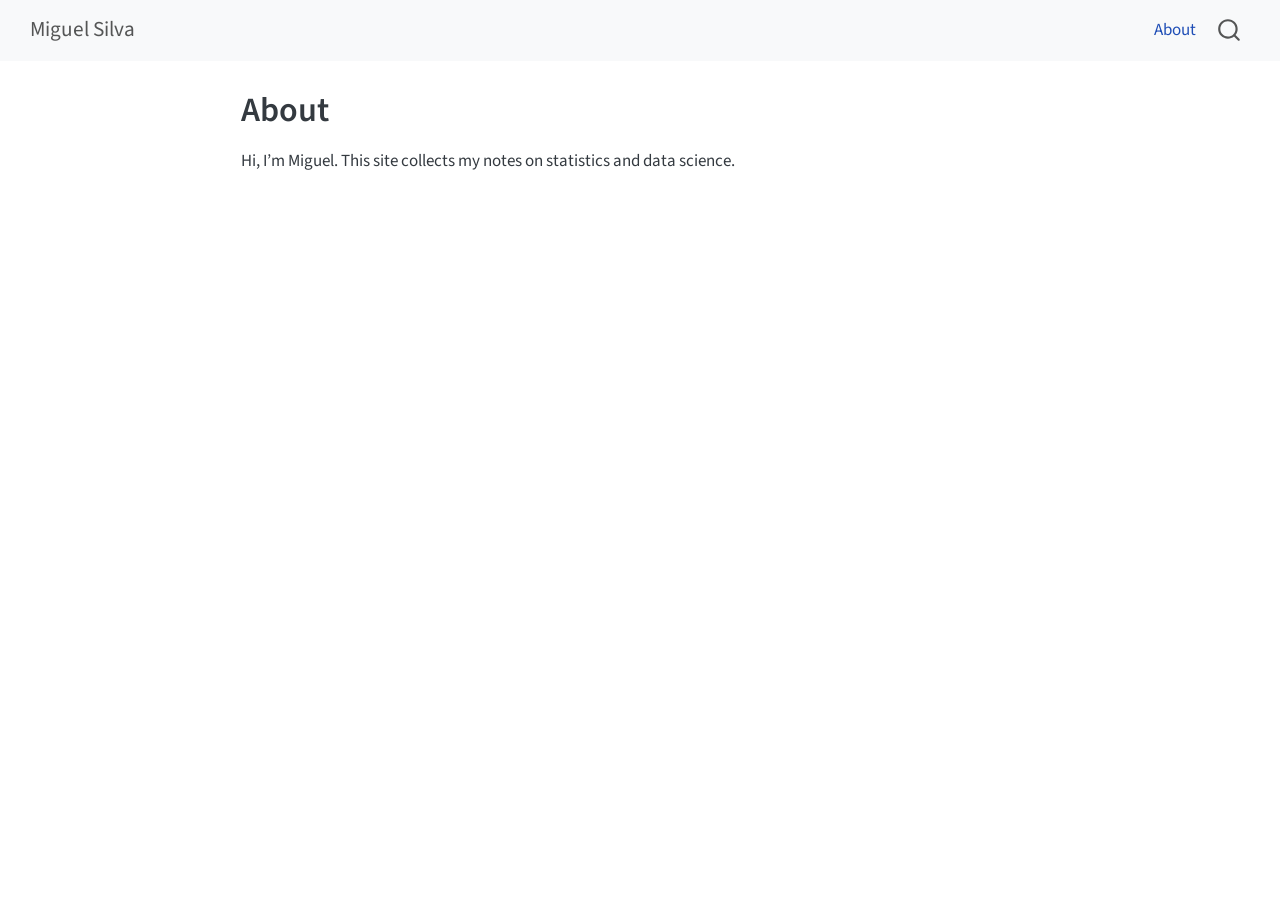
==== about.html @ 390999b8 "Built site for gh-pages" ====
<!DOCTYPE html>
<html xmlns="http://www.w3.org/1999/xhtml" lang="en" xml:lang="en"><head>

<meta charset="utf-8">
<meta name="generator" content="quarto-1.10.19">

<meta name="viewport" content="width=device-width, initial-scale=1.0, user-scalable=yes">


<title>About – Miguel Silva</title>
<style>
/* Default styles provided by pandoc.
** See https://pandoc.org/MANUAL.html#variables-for-html for config info.
*/
span.smallcaps{font-variant: small-caps;}
div.columns{display: flex; gap: 1.5em;}
div.column{flex: auto;}
@media screen {
div.columns{gap: min(4vw, 1.5em);}
div.column{overflow-x: auto;}
}
div.hanging-indent{margin-left: 1.5em; text-indent: -1.5em;}
ul.task-list{list-style: none;}
ul.task-list li input[type="checkbox"] {
  width: 0.8em;
  margin: 0 0.8em 0.2em -1em; /* quarto-specific, see https://github.com/quarto-dev/quarto-cli/issues/4556 */ 
  vertical-align: middle;
}
</style>


<script src="site_libs/quarto-nav/quarto-nav.js"></script>
<script src="site_libs/quarto-nav/headroom.min.js"></script>
<script src="site_libs/clipboard/clipboard.min.js"></script>
<script src="site_libs/quarto-search/autocomplete.umd.js"></script>
<script src="site_libs/quarto-search/fuse.min.js"></script>
<script src="site_libs/quarto-search/quarto-search.js"></script>
<meta name="quarto:offset" content="./">
<script src="site_libs/quarto-html/quarto.js" type="module"></script>
<script src="site_libs/quarto-html/tabsets/tabsets.js" type="module"></script>
<script src="site_libs/quarto-html/popper.min.js"></script>
<script src="site_libs/quarto-html/tippy.umd.min.js"></script>
<script src="site_libs/quarto-html/anchor.min.js"></script>
<link href="site_libs/quarto-html/tippy.css" rel="stylesheet">
<link href="site_libs/quarto-html/quarto-syntax-highlighting-bf27225e3a48a9273f3daa8f8e829971.css" rel="stylesheet" id="quarto-text-highlighting-styles">
<script src="site_libs/bootstrap/bootstrap.min.js"></script>
<link href="site_libs/bootstrap/bootstrap-icons.css" rel="stylesheet">
<link href="site_libs/bootstrap/bootstrap-a7bc568cba9930a6028977f08d6ce5d1.min.css" rel="stylesheet" append-hash="true" id="quarto-bootstrap" data-mode="light">
<script id="quarto-search-options" type="application/json">{
  "location": "navbar",
  "copy-button": false,
  "collapse-after": 3,
  "panel-placement": "end",
  "type": "overlay",
  "limit": 50,
  "keyboard-shortcut": [
    "f",
    "/",
    "s"
  ],
  "show-item-context": false,
  "language": {
    "search-no-results-text": "No results",
    "search-matching-documents-text": "matching documents",
    "search-copy-link-title": "Copy link to search",
    "search-hide-matches-text": "Hide additional matches",
    "search-more-match-text": "more match in this document",
    "search-more-matches-text": "more matches in this document",
    "search-clear-button-title": "Clear",
    "search-text-placeholder": "",
    "search-detached-cancel-button-title": "Cancel",
    "search-submit-button-title": "Submit",
    "search-label": "Search"
  }
}</script>


<link rel="stylesheet" href="styles.css">
</head>

<body class="nav-fixed fullcontent quarto-light">

<div id="quarto-search-results"></div>
  <header id="quarto-header" class="headroom fixed-top">
    <nav class="navbar navbar-expand-lg " data-bs-theme="dark">
      <div class="navbar-container container-fluid">
      <div class="navbar-brand-container mx-auto">
    <a class="navbar-brand" href="./index.html">
    <span class="navbar-title">Miguel Silva</span>
    </a>
  </div>
            <div id="quarto-search" class="" title="Search"></div>
          <button class="navbar-toggler" type="button" data-bs-toggle="collapse" data-bs-target="#navbarCollapse" aria-controls="navbarCollapse" role="menu" aria-expanded="false" aria-label="Toggle navigation" onclick="if (window.quartoToggleHeadroom) { window.quartoToggleHeadroom(); }">
  <span class="navbar-toggler-icon"></span>
</button>
          <div class="collapse navbar-collapse" id="navbarCollapse">
            <ul class="navbar-nav navbar-nav-scroll ms-auto">
  <li class="nav-item">
    <a class="nav-link active" href="./about.html" aria-current="page"> 
<span class="menu-text">About</span></a>
  </li>  
</ul>
          </div> <!-- /navcollapse -->
            <div class="quarto-navbar-tools">
</div>
      </div> <!-- /container-fluid -->
    </nav>
</header>
<!-- content -->
<div id="quarto-content" class="quarto-container page-columns page-rows-contents page-layout-article page-navbar">
<!-- sidebar -->
<!-- margin-sidebar -->
    
<!-- main -->
<main class="content" id="quarto-document-content">

<header id="title-block-header" class="quarto-title-block default">
<div class="quarto-title">
<h1 class="title">About</h1>
</div>



<div class="quarto-title-meta">

    
  
    
  </div>
  


</header>


<p>Hi, I’m Miguel. This site collects my notes on statistics and data science.</p>



</main> <!-- /main -->
<script id="quarto-html-after-body" type="application/javascript">
  window.document.addEventListener("DOMContentLoaded", function (event) {
    const icon = "";
    const anchorJS = new window.AnchorJS();
    anchorJS.options = {
      placement: 'right',
      icon: icon
    };
    anchorJS.add('.anchored');
    const isCodeAnnotation = (el) => {
      for (const clz of el.classList) {
        if (clz.startsWith('code-annotation-')) {                     
          return true;
        }
      }
      return false;
    }
    const onCopySuccess = function(e) {
      // button target
      const button = e.trigger;
      // don't keep focus
      button.blur();
      // flash "checked"
      button.classList.add('code-copy-button-checked');
      var currentTitle = button.getAttribute("title");
      button.setAttribute("title", "Copied!");
      let tooltip;
      if (window.bootstrap) {
        button.setAttribute("data-bs-toggle", "tooltip");
        button.setAttribute("data-bs-placement", "left");
        button.setAttribute("data-bs-title", "Copied!");
        tooltip = new bootstrap.Tooltip(button, 
          { trigger: "manual", 
            customClass: "code-copy-button-tooltip",
            offset: [0, -8]});
        tooltip.show();    
      }
      setTimeout(function() {
        if (tooltip) {
          tooltip.hide();
          button.removeAttribute("data-bs-title");
          button.removeAttribute("data-bs-toggle");
          button.removeAttribute("data-bs-placement");
        }
        button.setAttribute("title", currentTitle);
        button.classList.remove('code-copy-button-checked');
      }, 1000);
      // clear code selection
      e.clearSelection();
    }
    const getTextToCopy = function(trigger) {
      const outerScaffold = trigger.parentElement.cloneNode(true);
      const codeEl = outerScaffold.querySelector('code');
      for (const childEl of codeEl.children) {
        if (isCodeAnnotation(childEl)) {
          childEl.remove();
        }
      }
      return codeEl.innerText;
    }
    const clipboard = new window.ClipboardJS('.code-copy-button:not([data-in-quarto-modal])', {
      text: getTextToCopy
    });
    clipboard.on('success', onCopySuccess);
    if (window.document.getElementById('quarto-embedded-source-code-modal')) {
      const clipboardModal = new window.ClipboardJS('.code-copy-button[data-in-quarto-modal]', {
        text: getTextToCopy,
        container: window.document.getElementById('quarto-embedded-source-code-modal')
      });
      clipboardModal.on('success', onCopySuccess);
    }
      var localhostRegex = new RegExp(/^(?:http|https):\/\/localhost\:?[0-9]*\//);
      var mailtoRegex = new RegExp(/^mailto:/);
        var filterRegex = new RegExp("https:\/\/migsilva\.com");
      var isInternal = (href) => {
          return filterRegex.test(href) || localhostRegex.test(href) || mailtoRegex.test(href);
      }
      // Inspect non-navigation links and adorn them if external
     var links = window.document.querySelectorAll('a[href]:not(.nav-link):not(.navbar-brand):not(.toc-action):not(.sidebar-link):not(.sidebar-item-toggle):not(.pagination-link):not(.no-external):not([aria-hidden]):not(.dropdown-item):not(.quarto-navigation-tool):not(.about-link)');
      for (var i=0; i<links.length; i++) {
        const link = links[i];
        if (!isInternal(link.href)) {
          // undo the damage that might have been done by quarto-nav.js in the case of
          // links that we want to consider external
          if (link.dataset.originalHref !== undefined) {
            link.href = link.dataset.originalHref;
          }
        }
      }
    function tippyHover(el, contentFn, onTriggerFn, onUntriggerFn) {
      const config = {
        allowHTML: true,
        maxWidth: 500,
        delay: 100,
        arrow: false,
        appendTo: function(el) {
            return el.parentElement;
        },
        interactive: true,
        interactiveBorder: 10,
        theme: 'quarto',
        placement: 'bottom-start',
      };
      if (contentFn) {
        config.content = contentFn;
      }
      if (onTriggerFn) {
        config.onTrigger = onTriggerFn;
      }
      if (onUntriggerFn) {
        config.onUntrigger = onUntriggerFn;
      }
      window.tippy(el, config); 
    }
    const noterefs = window.document.querySelectorAll('a[role="doc-noteref"]');
    for (var i=0; i<noterefs.length; i++) {
      const ref = noterefs[i];
      tippyHover(ref, function() {
        // use id or data attribute instead here
        let href = ref.getAttribute('data-footnote-href') || ref.getAttribute('href');
        try { href = new URL(href).hash; } catch {}
        const id = href.replace(/^#\/?/, "");
        const note = window.document.getElementById(id);
        if (note) {
          return note.innerHTML;
        } else {
          return "";
        }
      });
    }
    const xrefs = window.document.querySelectorAll('a.quarto-xref');
    const processXRef = (id, note) => {
      // Strip column container classes
      const stripColumnClz = (el) => {
        el.classList.remove("page-full", "page-columns");
        if (el.children) {
          for (const child of el.children) {
            stripColumnClz(child);
          }
        }
      }
      stripColumnClz(note)
      if (id === null || id.startsWith('sec-')) {
        // Special case sections, only their first couple elements
        const container = document.createElement("div");
        if (note.children && note.children.length > 2) {
          container.appendChild(note.children[0].cloneNode(true));
          for (let i = 1; i < note.children.length; i++) {
            const child = note.children[i];
            if (child.tagName === "P" && child.innerText === "") {
              continue;
            } else {
              container.appendChild(child.cloneNode(true));
              break;
            }
          }
          if (window.Quarto?.typesetMath) {
            window.Quarto.typesetMath(container);
          }
          return container.innerHTML
        } else {
          if (window.Quarto?.typesetMath) {
            window.Quarto.typesetMath(note);
          }
          return note.innerHTML;
        }
      } else {
        // Remove any anchor links if they are present
        const anchorLink = note.querySelector('a.anchorjs-link');
        if (anchorLink) {
          anchorLink.remove();
        }
        if (window.Quarto?.typesetMath) {
          window.Quarto.typesetMath(note);
        }
        if (note.classList.contains("callout")) {
          return note.outerHTML;
        } else {
          return note.innerHTML;
        }
      }
    }
    for (var i=0; i<xrefs.length; i++) {
      const xref = xrefs[i];
      tippyHover(xref, undefined, function(instance) {
        instance.disable();
        let url = xref.getAttribute('href');
        let hash = undefined; 
        if (url.startsWith('#')) {
          hash = url;
        } else {
          try { hash = new URL(url).hash; } catch {}
        }
        if (hash) {
          const id = hash.replace(/^#\/?/, "");
          const note = window.document.getElementById(id);
          if (note !== null) {
            try {
              const html = processXRef(id, note.cloneNode(true));
              instance.setContent(html);
            } finally {
              instance.enable();
              instance.show();
            }
          } else {
            // See if we can fetch this
            fetch(url.split('#')[0])
            .then(res => res.text())
            .then(html => {
              const parser = new DOMParser();
              const htmlDoc = parser.parseFromString(html, "text/html");
              const note = htmlDoc.getElementById(id);
              if (note !== null) {
                const html = processXRef(id, note);
                instance.setContent(html);
              } 
            }).finally(() => {
              instance.enable();
              instance.show();
            });
          }
        } else {
          // See if we can fetch a full url (with no hash to target)
          // This is a special case and we should probably do some content thinning / targeting
          fetch(url)
          .then(res => res.text())
          .then(html => {
            const parser = new DOMParser();
            const htmlDoc = parser.parseFromString(html, "text/html");
            const note = htmlDoc.querySelector('main.content');
            if (note !== null) {
              // This should only happen for chapter cross references
              // (since there is no id in the URL)
              // remove the first header
              if (note.children.length > 0 && note.children[0].tagName === "HEADER") {
                note.children[0].remove();
              }
              const html = processXRef(null, note);
              instance.setContent(html);
            } 
          }).finally(() => {
            instance.enable();
            instance.show();
          });
        }
      }, function(instance) {
      });
    }
        let selectedAnnoteEl;
        const selectorForAnnotation = ( cell, annotation) => {
          let cellAttr = 'data-code-cell="' + cell + '"';
          let lineAttr = 'data-code-annotation="' +  annotation + '"';
          const selector = 'span[' + cellAttr + '][' + lineAttr + ']';
          return selector;
        }
        const selectCodeLines = (annoteEl) => {
          const doc = window.document;
          const targetCell = annoteEl.getAttribute("data-target-cell");
          const targetAnnotation = annoteEl.getAttribute("data-target-annotation");
          const annoteSpan = window.document.querySelector(selectorForAnnotation(targetCell, targetAnnotation));
          const lines = annoteSpan.getAttribute("data-code-lines").split(",");
          const lineIds = lines.map((line) => {
            return targetCell + "-" + line;
          })
          let top = null;
          let height = null;
          let parent = null;
          if (lineIds.length > 0) {
              //compute the position of the single el (top and bottom and make a div)
              const el = window.document.getElementById(lineIds[0]);
              top = el.offsetTop;
              height = el.offsetHeight;
              parent = el.parentElement.parentElement;
            if (lineIds.length > 1) {
              const lastEl = window.document.getElementById(lineIds[lineIds.length - 1]);
              const bottom = lastEl.offsetTop + lastEl.offsetHeight;
              height = bottom - top;
            }
            if (top !== null && height !== null && parent !== null) {
              // cook up a div (if necessary) and position it 
              let div = window.document.getElementById("code-annotation-line-highlight");
              if (div === null) {
                div = window.document.createElement("div");
                div.setAttribute("id", "code-annotation-line-highlight");
                div.style.position = 'absolute';
                parent.appendChild(div);
              }
              div.style.top = top - 2 + "px";
              div.style.height = height + 4 + "px";
              div.style.left = 0;
              let gutterDiv = window.document.getElementById("code-annotation-line-highlight-gutter");
              if (gutterDiv === null) {
                gutterDiv = window.document.createElement("div");
                gutterDiv.setAttribute("id", "code-annotation-line-highlight-gutter");
                gutterDiv.style.position = 'absolute';
                const codeCell = window.document.getElementById(targetCell);
                const gutter = codeCell.querySelector('.code-annotation-gutter');
                gutter.appendChild(gutterDiv);
              }
              gutterDiv.style.top = top - 2 + "px";
              gutterDiv.style.height = height + 4 + "px";
            }
            selectedAnnoteEl = annoteEl;
          }
        };
        const unselectCodeLines = () => {
          const elementsIds = ["code-annotation-line-highlight", "code-annotation-line-highlight-gutter"];
          elementsIds.forEach((elId) => {
            const div = window.document.getElementById(elId);
            if (div) {
              div.remove();
            }
          });
          selectedAnnoteEl = undefined;
        };
          // Handle positioning of the toggle
      window.addEventListener(
        "resize",
        throttle(() => {
          elRect = undefined;
          if (selectedAnnoteEl) {
            selectCodeLines(selectedAnnoteEl);
          }
        }, 10)
      );
      function throttle(fn, ms) {
      let throttle = false;
      let timer;
        return (...args) => {
          if(!throttle) { // first call gets through
              fn.apply(this, args);
              throttle = true;
          } else { // all the others get throttled
              if(timer) clearTimeout(timer); // cancel #2
              timer = setTimeout(() => {
                fn.apply(this, args);
                timer = throttle = false;
              }, ms);
          }
        };
      }
        // Attach click handler to the DT
        const annoteDls = window.document.querySelectorAll('dt[data-target-cell]');
        for (const annoteDlNode of annoteDls) {
          annoteDlNode.addEventListener('click', (event) => {
            const clickedEl = event.target;
            if (clickedEl !== selectedAnnoteEl) {
              unselectCodeLines();
              const activeEl = window.document.querySelector('dt[data-target-cell].code-annotation-active');
              if (activeEl) {
                activeEl.classList.remove('code-annotation-active');
              }
              selectCodeLines(clickedEl);
              clickedEl.classList.add('code-annotation-active');
            } else {
              // Unselect the line
              unselectCodeLines();
              clickedEl.classList.remove('code-annotation-active');
            }
          });
        }
    const findCites = (el) => {
      const parentEl = el.parentElement;
      if (parentEl) {
        const cites = parentEl.dataset.cites;
        if (cites) {
          return {
            el,
            cites: cites.split(' ')
          };
        } else {
          return findCites(el.parentElement)
        }
      } else {
        return undefined;
      }
    };
    var bibliorefs = window.document.querySelectorAll('a[role="doc-biblioref"]');
    for (var i=0; i<bibliorefs.length; i++) {
      const ref = bibliorefs[i];
      const citeInfo = findCites(ref);
      if (citeInfo) {
        tippyHover(citeInfo.el, function() {
          var popup = window.document.createElement('div');
          citeInfo.cites.forEach(function(cite) {
            var citeDiv = window.document.createElement('div');
            citeDiv.classList.add('hanging-indent');
            citeDiv.classList.add('csl-entry');
            var biblioDiv = window.document.getElementById('ref-' + cite);
            if (biblioDiv) {
              citeDiv.innerHTML = biblioDiv.innerHTML;
            }
            popup.appendChild(citeDiv);
          });
          return popup.innerHTML;
        });
      }
    }
  });
  </script>
</div> <!-- /content -->




</body></html>
---- site_libs/quarto-html/tippy.css ----
.tippy-box[data-animation=fade][data-state=hidden]{opacity:0}[data-tippy-root]{max-width:calc(100vw - 10px)}.tippy-box{position:relative;background-color:#333;color:#fff;border-radius:4px;font-size:14px;line-height:1.4;white-space:normal;outline:0;transition-property:transform,visibility,opacity}.tippy-box[data-placement^=top]>.tippy-arrow{bottom:0}.tippy-box[data-placement^=top]>.tippy-arrow:before{bottom:-7px;left:0;border-width:8px 8px 0;border-top-color:initial;transform-origin:center top}.tippy-box[data-placement^=bottom]>.tippy-arrow{top:0}.tippy-box[data-placement^=bottom]>.tippy-arrow:before{top:-7px;left:0;border-width:0 8px 8px;border-bottom-color:initial;transform-origin:center bottom}.tippy-box[data-placement^=left]>.tippy-arrow{right:0}.tippy-box[data-placement^=left]>.tippy-arrow:before{border-width:8px 0 8px 8px;border-left-color:initial;right:-7px;transform-origin:center left}.tippy-box[data-placement^=right]>.tippy-arrow{left:0}.tippy-box[data-placement^=right]>.tippy-arrow:before{left:-7px;border-width:8px 8px 8px 0;border-right-color:initial;transform-origin:center right}.tippy-box[data-inertia][data-state=visible]{transition-timing-function:cubic-bezier(.54,1.5,.38,1.11)}.tippy-arrow{width:16px;height:16px;color:#333}.tippy-arrow:before{content:"";position:absolute;border-color:transparent;border-style:solid}.tippy-content{position:relative;padding:5px 9px;z-index:1}
---- site_libs/quarto-html/quarto-syntax-highlighting-bf27225e3a48a9273f3daa8f8e829971.css ----
/* quarto syntax highlight colors */
:root {
  --quarto-hl-ot-color: #003B4F;
  --quarto-hl-at-color: #657422;
  --quarto-hl-ss-color: #20794D;
  --quarto-hl-an-color: #5E5E5E;
  --quarto-hl-fu-color: #4758AB;
  --quarto-hl-st-color: #20794D;
  --quarto-hl-cf-color: #003B4F;
  --quarto-hl-op-color: #5E5E5E;
  --quarto-hl-er-color: #AD0000;
  --quarto-hl-bn-color: #AD0000;
  --quarto-hl-al-color: #AD0000;
  --quarto-hl-va-color: #111111;
  --quarto-hl-bu-color: inherit;
  --quarto-hl-ex-color: inherit;
  --quarto-hl-pp-color: #AD0000;
  --quarto-hl-in-color: #5E5E5E;
  --quarto-hl-vs-color: #20794D;
  --quarto-hl-wa-color: #5E5E5E;
  --quarto-hl-do-color: #5E5E5E;
  --quarto-hl-im-color: #00769E;
  --quarto-hl-ch-color: #20794D;
  --quarto-hl-dt-color: #AD0000;
  --quarto-hl-fl-color: #AD0000;
  --quarto-hl-co-color: #5E5E5E;
  --quarto-hl-cv-color: #5E5E5E;
  --quarto-hl-cn-color: #8f5902;
  --quarto-hl-sc-color: #5E5E5E;
  --quarto-hl-dv-color: #AD0000;
  --quarto-hl-kw-color: #003B4F;
}

/* other quarto variables */
:root {
  --quarto-font-monospace: SFMono-Regular, Menlo, Monaco, Consolas, "Liberation Mono", "Courier New", monospace;
}

/* syntax highlight based on Pandoc's rules */
pre > code.sourceCode > span {
  color: #003B4F;
}

code.sourceCode > span {
  color: #003B4F;
}

div.sourceCode,
div.sourceCode pre.sourceCode {
  color: #003B4F;
}

/* Normal */
code span {
  color: #003B4F;
}

/* Alert */
code span.al {
  color: #AD0000;
  font-style: inherit;
}

/* Annotation */
code span.an {
  color: #5E5E5E;
  font-style: inherit;
}

/* Attribute */
code span.at {
  color: #657422;
  font-style: inherit;
}

/* BaseN */
code span.bn {
  color: #AD0000;
  font-style: inherit;
}

/* BuiltIn */
code span.bu {
  font-style: inherit;
}

/* ControlFlow */
code span.cf {
  color: #003B4F;
  font-weight: bold;
  font-style: inherit;
}

/* Char */
code span.ch {
  color: #20794D;
  font-style: inherit;
}

/* Constant */
code span.cn {
  color: #8f5902;
  font-style: inherit;
}

/* Comment */
code span.co {
  color: #5E5E5E;
  font-style: inherit;
}

/* CommentVar */
code span.cv {
  color: #5E5E5E;
  font-style: italic;
}

/* Documentation */
code span.do {
  color: #5E5E5E;
  font-style: italic;
}

/* DataType */
code span.dt {
  color: #AD0000;
  font-style: inherit;
}

/* DecVal */
code span.dv {
  color: #AD0000;
  font-style: inherit;
}

/* Error */
code span.er {
  color: #AD0000;
  font-style: inherit;
}

/* Extension */
code span.ex {
  font-style: inherit;
}

/* Float */
code span.fl {
  color: #AD0000;
  font-style: inherit;
}

/* Function */
code span.fu {
  color: #4758AB;
  font-style: inherit;
}

/* Import */
code span.im {
  color: #00769E;
  font-style: inherit;
}

/* Information */
code span.in {
  color: #5E5E5E;
  font-style: inherit;
}

/* Keyword */
code span.kw {
  color: #003B4F;
  font-weight: bold;
  font-style: inherit;
}

/* Operator */
code span.op {
  color: #5E5E5E;
  font-style: inherit;
}

/* Other */
code span.ot {
  color: #003B4F;
  font-style: inherit;
}

/* Preprocessor */
code span.pp {
  color: #AD0000;
  font-style: inherit;
}

/* SpecialChar */
code span.sc {
  color: #5E5E5E;
  font-style: inherit;
}

/* SpecialString */
code span.ss {
  color: #20794D;
  font-style: inherit;
}

/* String */
code span.st {
  color: #20794D;
  font-style: inherit;
}

/* Variable */
code span.va {
  color: #111111;
  font-style: inherit;
}

/* VerbatimString */
code span.vs {
  color: #20794D;
  font-style: inherit;
}

/* Warning */
code span.wa {
  color: #5E5E5E;
  font-style: italic;
}

.prevent-inlining {
  content: "</";
}

/*# sourceMappingURL=8be38f48d34c45af72792cbd699585e7.css.map */
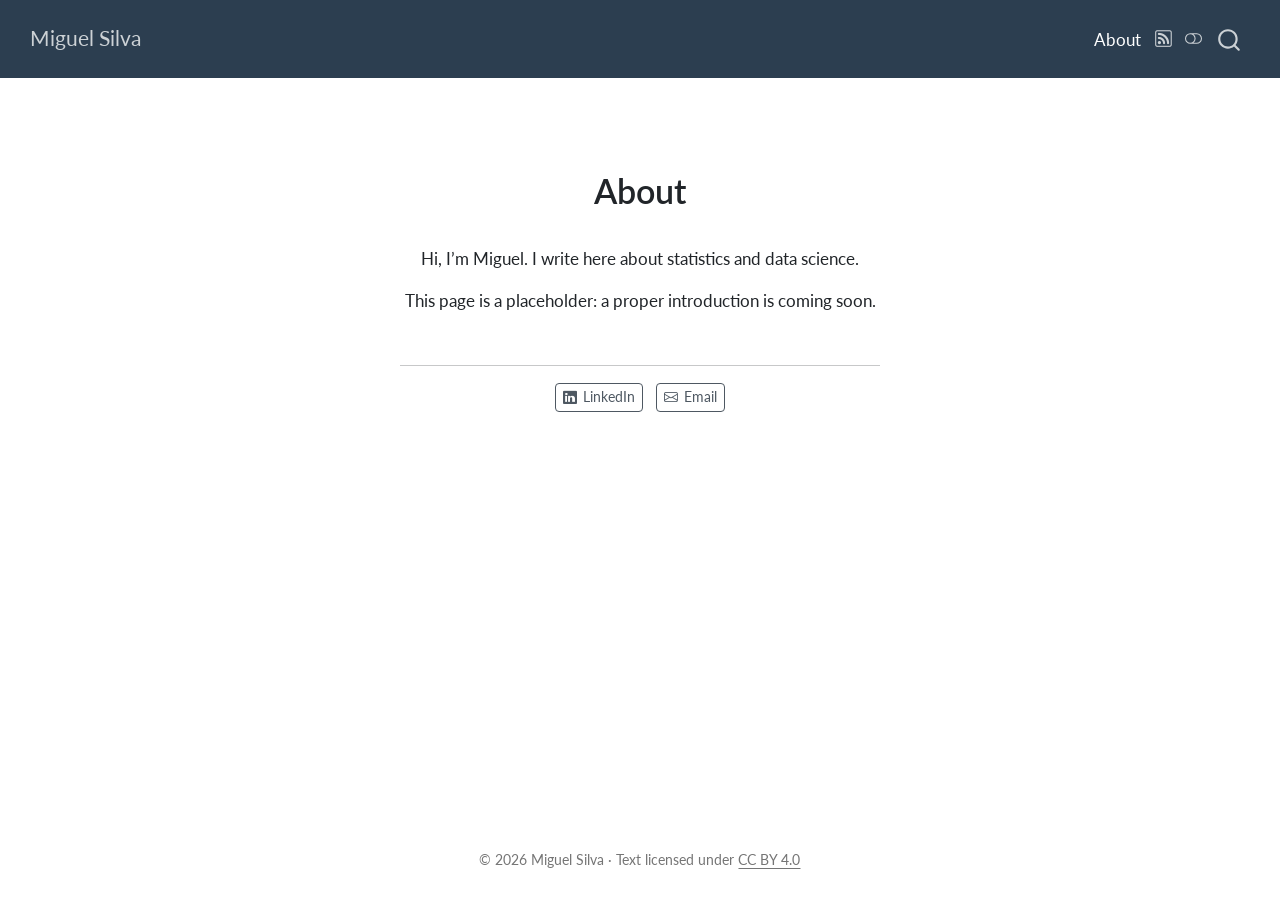
==== commit a527e83e: "Built site for gh-pages" ====
--- a/about.html
+++ b/about.html
@@ -40,12 +40,15 @@
 <script src="site_libs/quarto-html/tabsets/tabsets.js" type="module"></script>
 <script src="site_libs/quarto-html/popper.min.js"></script>
 <script src="site_libs/quarto-html/tippy.umd.min.js"></script>
-<script src="site_libs/quarto-html/anchor.min.js"></script>
 <link href="site_libs/quarto-html/tippy.css" rel="stylesheet">
-<link href="site_libs/quarto-html/quarto-syntax-highlighting-bf27225e3a48a9273f3daa8f8e829971.css" rel="stylesheet" id="quarto-text-highlighting-styles">
+<link href="site_libs/quarto-html/quarto-syntax-highlighting-bf27225e3a48a9273f3daa8f8e829971.css" rel="stylesheet" class="quarto-color-scheme" id="quarto-text-highlighting-styles">
+<link href="site_libs/quarto-html/quarto-syntax-highlighting-dark-b626d73c4c936ccc3cb08be7d45d1df6.css" rel="stylesheet" class="quarto-color-scheme quarto-color-alternate" id="quarto-text-highlighting-styles">
+<link href="site_libs/quarto-html/quarto-syntax-highlighting-bf27225e3a48a9273f3daa8f8e829971.css" rel="stylesheet" class="quarto-color-scheme-extra" id="quarto-text-highlighting-styles">
 <script src="site_libs/bootstrap/bootstrap.min.js"></script>
 <link href="site_libs/bootstrap/bootstrap-icons.css" rel="stylesheet">
-<link href="site_libs/bootstrap/bootstrap-a7bc568cba9930a6028977f08d6ce5d1.min.css" rel="stylesheet" append-hash="true" id="quarto-bootstrap" data-mode="light">
+<link href="site_libs/bootstrap/bootstrap-2afca2b6ed1b3658d4a85f75a307638c.min.css" rel="stylesheet" append-hash="true" class="quarto-color-scheme" id="quarto-bootstrap" data-mode="light">
+<link href="site_libs/bootstrap/bootstrap-dark-8a51594c371709e373853a8535b5caae.min.css" rel="stylesheet" append-hash="true" class="quarto-color-scheme quarto-color-alternate" id="quarto-bootstrap" data-mode="dark">
+<link href="site_libs/bootstrap/bootstrap-2afca2b6ed1b3658d4a85f75a307638c.min.css" rel="stylesheet" append-hash="true" class="quarto-color-scheme-extra" id="quarto-bootstrap" data-mode="light">
 <script id="quarto-search-options" type="application/json">{
   "location": "navbar",
   "copy-button": false,
@@ -76,9 +79,177 @@
 
 
 <link rel="stylesheet" href="styles.css">
+<meta property="og:title" content="About – Miguel Silva">
+<meta property="og:description" content="Notes on statistics and data science">
+<meta property="og:site_name" content="Miguel Silva">
+<meta name="twitter:title" content="About – Miguel Silva">
+<meta name="twitter:description" content="Notes on statistics and data science">
+<meta name="twitter:card" content="summary">
 </head>
 
-<body class="nav-fixed fullcontent quarto-light">
+<body class="nav-fixed fullcontent quarto-light"><script id="quarto-html-before-body" type="application/javascript">
+    const toggleBodyColorMode = (bsSheetEl) => {
+      const mode = bsSheetEl.getAttribute("data-mode");
+      const bodyEl = window.document.querySelector("body");
+      if (mode === "dark") {
+        bodyEl.classList.add("quarto-dark");
+        bodyEl.classList.remove("quarto-light");
+      } else {
+        bodyEl.classList.add("quarto-light");
+        bodyEl.classList.remove("quarto-dark");
+      }
+    }
+    const toggleBodyColorPrimary = () => {
+      const bsSheetEl = window.document.querySelector("link#quarto-bootstrap:not([rel=disabled-stylesheet])");
+      if (bsSheetEl) {
+        toggleBodyColorMode(bsSheetEl);
+      }
+    }
+    const setColorSchemeToggle = (alternate) => {
+      const toggles = window.document.querySelectorAll('.quarto-color-scheme-toggle');
+      for (let i=0; i < toggles.length; i++) {
+        const toggle = toggles[i];
+        if (toggle) {
+          if (alternate) {
+            toggle.classList.add("alternate");
+          } else {
+            toggle.classList.remove("alternate");
+          }
+        }
+      }
+    };
+    const toggleColorMode = (alternate) => {
+      // Switch the stylesheets
+      const primaryStylesheets = window.document.querySelectorAll('link.quarto-color-scheme:not(.quarto-color-alternate)');
+      const alternateStylesheets = window.document.querySelectorAll('link.quarto-color-scheme.quarto-color-alternate');
+      manageTransitions('#quarto-margin-sidebar .nav-link', false);
+      if (alternate) {
+        // note: dark is layered on light, we don't disable primary!
+        enableStylesheet(alternateStylesheets);
+        for (const sheetNode of alternateStylesheets) {
+          if (sheetNode.id === "quarto-bootstrap") {
+            toggleBodyColorMode(sheetNode);
+          }
+        }
+      } else {
+        disableStylesheet(alternateStylesheets);
+        enableStylesheet(primaryStylesheets)
+        toggleBodyColorPrimary();
+      }
+      manageTransitions('#quarto-margin-sidebar .nav-link', true);
+      // Switch the toggles
+      setColorSchemeToggle(alternate)
+      // Hack to workaround the fact that safari doesn't
+      // properly recolor the scrollbar when toggling (#1455)
+      if (navigator.userAgent.indexOf('Safari') > 0 && navigator.userAgent.indexOf('Chrome') == -1) {
+        manageTransitions("body", false);
+        window.scrollTo(0, 1);
+        setTimeout(() => {
+          window.scrollTo(0, 0);
+          manageTransitions("body", true);
+        }, 40);
+      }
+    }
+    const disableStylesheet = (stylesheets) => {
+      for (let i=0; i < stylesheets.length; i++) {
+        const stylesheet = stylesheets[i];
+        stylesheet.rel = 'disabled-stylesheet';
+      }
+    }
+    const enableStylesheet = (stylesheets) => {
+      for (let i=0; i < stylesheets.length; i++) {
+        const stylesheet = stylesheets[i];
+        if(stylesheet.rel !== 'stylesheet') { // for Chrome, which will still FOUC without this check
+          stylesheet.rel = 'stylesheet';
+        }
+      }
+    }
+    const manageTransitions = (selector, allowTransitions) => {
+      const els = window.document.querySelectorAll(selector);
+      for (let i=0; i < els.length; i++) {
+        const el = els[i];
+        if (allowTransitions) {
+          el.classList.remove('notransition');
+        } else {
+          el.classList.add('notransition');
+        }
+      }
+    }
+    const isFileUrl = () => {
+      return window.location.protocol === 'file:';
+    }
+    const hasAlternateSentinel = () => {
+      let styleSentinel = getColorSchemeSentinel();
+      if (styleSentinel !== null) {
+        return styleSentinel === "alternate";
+      } else {
+        return false;
+      }
+    }
+    const setStyleSentinel = (alternate) => {
+      const value = alternate ? "alternate" : "default";
+      if (!isFileUrl()) {
+        window.localStorage.setItem("quarto-color-scheme", value);
+      } else {
+        localAlternateSentinel = value;
+      }
+    }
+    const getColorSchemeSentinel = () => {
+      if (!isFileUrl()) {
+        const storageValue = window.localStorage.getItem("quarto-color-scheme");
+        return storageValue != null ? storageValue : localAlternateSentinel;
+      } else {
+        return localAlternateSentinel;
+      }
+    }
+    const toggleGiscusIfUsed = (isAlternate, darkModeDefault) => {
+      const baseTheme = document.querySelector('#giscus-base-theme')?.value ?? 'light';
+      const alternateTheme = document.querySelector('#giscus-alt-theme')?.value ?? 'dark';
+      let newTheme = '';
+      if(authorPrefersDark) {
+        newTheme = isAlternate ? baseTheme : alternateTheme;
+      } else {
+        newTheme = isAlternate ? alternateTheme : baseTheme;
+      }
+      const changeGiscusTheme = () => {
+        // From: https://github.com/giscus/giscus/issues/336
+        const sendMessage = (message) => {
+          const iframe = document.querySelector('iframe.giscus-frame');
+          if (!iframe) return;
+          iframe.contentWindow.postMessage({ giscus: message }, 'https://giscus.app');
+        }
+        sendMessage({
+          setConfig: {
+            theme: newTheme
+          }
+        });
+      }
+      const isGiscussLoaded = window.document.querySelector('iframe.giscus-frame') !== null;
+      if (isGiscussLoaded) {
+        changeGiscusTheme();
+      }
+    };
+    const authorPrefersDark = false;
+    const darkModeDefault = authorPrefersDark;
+      document.querySelector('link#quarto-text-highlighting-styles.quarto-color-scheme-extra').rel = 'disabled-stylesheet';
+      document.querySelector('link#quarto-bootstrap.quarto-color-scheme-extra').rel = 'disabled-stylesheet';
+    let localAlternateSentinel = darkModeDefault ? 'alternate' : 'default';
+    // Dark / light mode switch
+    window.quartoToggleColorScheme = () => {
+      // Read the current dark / light value
+      let toAlternate = !hasAlternateSentinel();
+      toggleColorMode(toAlternate);
+      setStyleSentinel(toAlternate);
+      toggleGiscusIfUsed(toAlternate, darkModeDefault);
+      window.dispatchEvent(new Event('resize'));
+    };
+    // Switch to dark mode if need be
+    if (hasAlternateSentinel()) {
+      toggleColorMode(true);
+    } else {
+      toggleColorMode(false);
+    }
+  </script>
 
 <div id="quarto-search-results"></div>
   <header id="quarto-header" class="headroom fixed-top">
@@ -102,6 +273,8 @@
 </ul>
           </div> <!-- /navcollapse -->
             <div class="quarto-navbar-tools">
+    <a href="./index.xml" title="" class="quarto-navigation-tool px-1" aria-label=""><i class="bi bi-rss"></i></a>
+  <a href="" class="quarto-color-scheme-toggle quarto-navigation-tool  px-1" onclick="window.quartoToggleColorScheme(); return false;" title="Toggle dark mode"><i class="bi"></i></a>
 </div>
       </div> <!-- /container-fluid -->
     </nav>
@@ -112,41 +285,48 @@
 <!-- margin-sidebar -->
     
 <!-- main -->
-<main class="content" id="quarto-document-content">
-
-<header id="title-block-header" class="quarto-title-block default">
+<div class="quarto-about-jolla">
+ <header id="title-block-header" class="quarto-title-block default">
 <div class="quarto-title">
 <h1 class="title">About</h1>
 </div>
-
-
-
 <div class="quarto-title-meta">
-
-    
-  
-    
   </div>
-  
-
-
-</header>
-
-
-<p>Hi, I’m Miguel. This site collects my notes on statistics and data science.</p>
-
-
-
-</main> <!-- /main -->
+</header><main class="content" id="quarto-document-content">
+
+<p>Hi, I’m Miguel. I write here about statistics and data science.</p>
+<p>This page is a placeholder: a proper introduction is coming soon.</p>
+
+
+</main> 
+  <hr class="about-sep">
+   <div class="about-links">
+  <a href="https://www.linkedin.com/in/masilvaf/" class="about-link" rel="" target="">
+    <i class="bi bi-linkedin"></i>
+     <span class="about-link-text">LinkedIn</span>
+  </a>
+  <a href="mailto:mig.silva15@gmail.com" class="about-link" rel="" target="">
+    <i class="bi bi-envelope"></i>
+     <span class="about-link-text">Email</span>
+  </a>
+</div>
+</div>
+ <!-- /main -->
 <script id="quarto-html-after-body" type="application/javascript">
   window.document.addEventListener("DOMContentLoaded", function (event) {
-    const icon = "";
-    const anchorJS = new window.AnchorJS();
-    anchorJS.options = {
-      placement: 'right',
-      icon: icon
-    };
-    anchorJS.add('.anchored');
+    // Ensure there is a toggle, if there isn't float one in the top right
+    if (window.document.querySelector('.quarto-color-scheme-toggle') === null) {
+      const a = window.document.createElement('a');
+      a.classList.add('top-right');
+      a.classList.add('quarto-color-scheme-toggle');
+      a.href = "";
+      a.onclick = function() { try { window.quartoToggleColorScheme(); } catch {} return false; };
+      const i = window.document.createElement("i");
+      i.classList.add('bi');
+      a.appendChild(i);
+      window.document.body.appendChild(a);
+    }
+    setColorSchemeToggle(hasAlternateSentinel())
     const isCodeAnnotation = (el) => {
       for (const clz of el.classList) {
         if (clz.startsWith('code-annotation-')) {                     
@@ -539,6 +719,19 @@
   });
   </script>
 </div> <!-- /content -->
+<footer class="footer">
+  <div class="nav-footer">
+    <div class="nav-footer-left">
+      &nbsp;
+    </div>   
+    <div class="nav-footer-center">
+<p>© 2026 Miguel Silva · Text licensed under <a href="https://creativecommons.org/licenses/by/4.0/">CC BY 4.0</a></p>
+</div>
+    <div class="nav-footer-right">
+      &nbsp;
+    </div>
+  </div>
+</footer>
 
 
 
--- a/site_libs/quarto-html/quarto-syntax-highlighting-dark-b626d73c4c936ccc3cb08be7d45d1df6.css
+++ b/site_libs/quarto-html/quarto-syntax-highlighting-dark-b626d73c4c936ccc3cb08be7d45d1df6.css
@@ -0,0 +1,219 @@
+/* quarto syntax highlight colors */
+:root {
+  --quarto-hl-al-color: #f07178;
+  --quarto-hl-an-color: #d4d0ab;
+  --quarto-hl-at-color: #00e0e0;
+  --quarto-hl-bn-color: #d4d0ab;
+  --quarto-hl-bu-color: #abe338;
+  --quarto-hl-ch-color: #abe338;
+  --quarto-hl-co-color: #f8f8f2;
+  --quarto-hl-cv-color: #ffd700;
+  --quarto-hl-cn-color: #ffd700;
+  --quarto-hl-cf-color: #ffa07a;
+  --quarto-hl-dt-color: #ffa07a;
+  --quarto-hl-dv-color: #d4d0ab;
+  --quarto-hl-do-color: #f8f8f2;
+  --quarto-hl-er-color: #f07178;
+  --quarto-hl-ex-color: #00e0e0;
+  --quarto-hl-fl-color: #d4d0ab;
+  --quarto-hl-fu-color: #ffa07a;
+  --quarto-hl-im-color: #abe338;
+  --quarto-hl-in-color: #d4d0ab;
+  --quarto-hl-kw-color: #ffa07a;
+  --quarto-hl-op-color: #ffa07a;
+  --quarto-hl-ot-color: #00e0e0;
+  --quarto-hl-pp-color: #dcc6e0;
+  --quarto-hl-re-color: #00e0e0;
+  --quarto-hl-sc-color: #abe338;
+  --quarto-hl-ss-color: #abe338;
+  --quarto-hl-st-color: #abe338;
+  --quarto-hl-va-color: #00e0e0;
+  --quarto-hl-vs-color: #abe338;
+  --quarto-hl-wa-color: #dcc6e0;
+}
+
+/* other quarto variables */
+:root {
+  --quarto-font-monospace: SFMono-Regular, Menlo, Monaco, Consolas, "Liberation Mono", "Courier New", monospace;
+}
+
+/* syntax highlight based on Pandoc's rules */
+pre > code.sourceCode > span {
+  color: #f8f8f2;
+}
+
+code.sourceCode > span {
+  color: #f8f8f2;
+}
+
+div.sourceCode,
+div.sourceCode pre.sourceCode {
+  color: #f8f8f2;
+}
+
+/* Normal */
+code span {
+  color: #f8f8f2;
+}
+
+/* Alert */
+code span.al {
+  color: #f07178;
+}
+
+/* Annotation */
+code span.an {
+  color: #d4d0ab;
+}
+
+/* Attribute */
+code span.at {
+  color: #00e0e0;
+}
+
+/* BaseN */
+code span.bn {
+  color: #d4d0ab;
+}
+
+/* BuiltIn */
+code span.bu {
+  color: #abe338;
+}
+
+/* ControlFlow */
+code span.cf {
+  font-weight: bold;
+  color: #ffa07a;
+}
+
+/* Char */
+code span.ch {
+  color: #abe338;
+}
+
+/* Constant */
+code span.cn {
+  color: #ffd700;
+}
+
+/* Comment */
+code span.co {
+  font-style: italic;
+  color: #f8f8f2;
+}
+
+/* CommentVar */
+code span.cv {
+  color: #ffd700;
+}
+
+/* Documentation */
+code span.do {
+  color: #f8f8f2;
+}
+
+/* DataType */
+code span.dt {
+  color: #ffa07a;
+}
+
+/* DecVal */
+code span.dv {
+  color: #d4d0ab;
+}
+
+/* Error */
+code span.er {
+  color: #f07178;
+  text-decoration: underline;
+}
+
+/* Extension */
+code span.ex {
+  font-weight: bold;
+  color: #00e0e0;
+}
+
+/* Float */
+code span.fl {
+  color: #d4d0ab;
+}
+
+/* Function */
+code span.fu {
+  color: #ffa07a;
+}
+
+/* Import */
+code span.im {
+  color: #abe338;
+}
+
+/* Information */
+code span.in {
+  color: #d4d0ab;
+}
+
+/* Keyword */
+code span.kw {
+  font-weight: bold;
+  color: #ffa07a;
+}
+
+/* Operator */
+code span.op {
+  color: #ffa07a;
+}
+
+/* Other */
+code span.ot {
+  color: #00e0e0;
+}
+
+/* Preprocessor */
+code span.pp {
+  color: #dcc6e0;
+}
+
+/* RegionMarker */
+code span.re {
+  background-color: #f8f8f2;
+  color: #00e0e0;
+}
+
+/* SpecialChar */
+code span.sc {
+  color: #abe338;
+}
+
+/* SpecialString */
+code span.ss {
+  color: #abe338;
+}
+
+/* String */
+code span.st {
+  color: #abe338;
+}
+
+/* Variable */
+code span.va {
+  color: #00e0e0;
+}
+
+/* VerbatimString */
+code span.vs {
+  color: #abe338;
+}
+
+/* Warning */
+code span.wa {
+  color: #dcc6e0;
+}
+
+.prevent-inlining {
+  content: "</";
+}
+
+/*# sourceMappingURL=a269c63e8167c3ae395728e86feb0848.css.map */
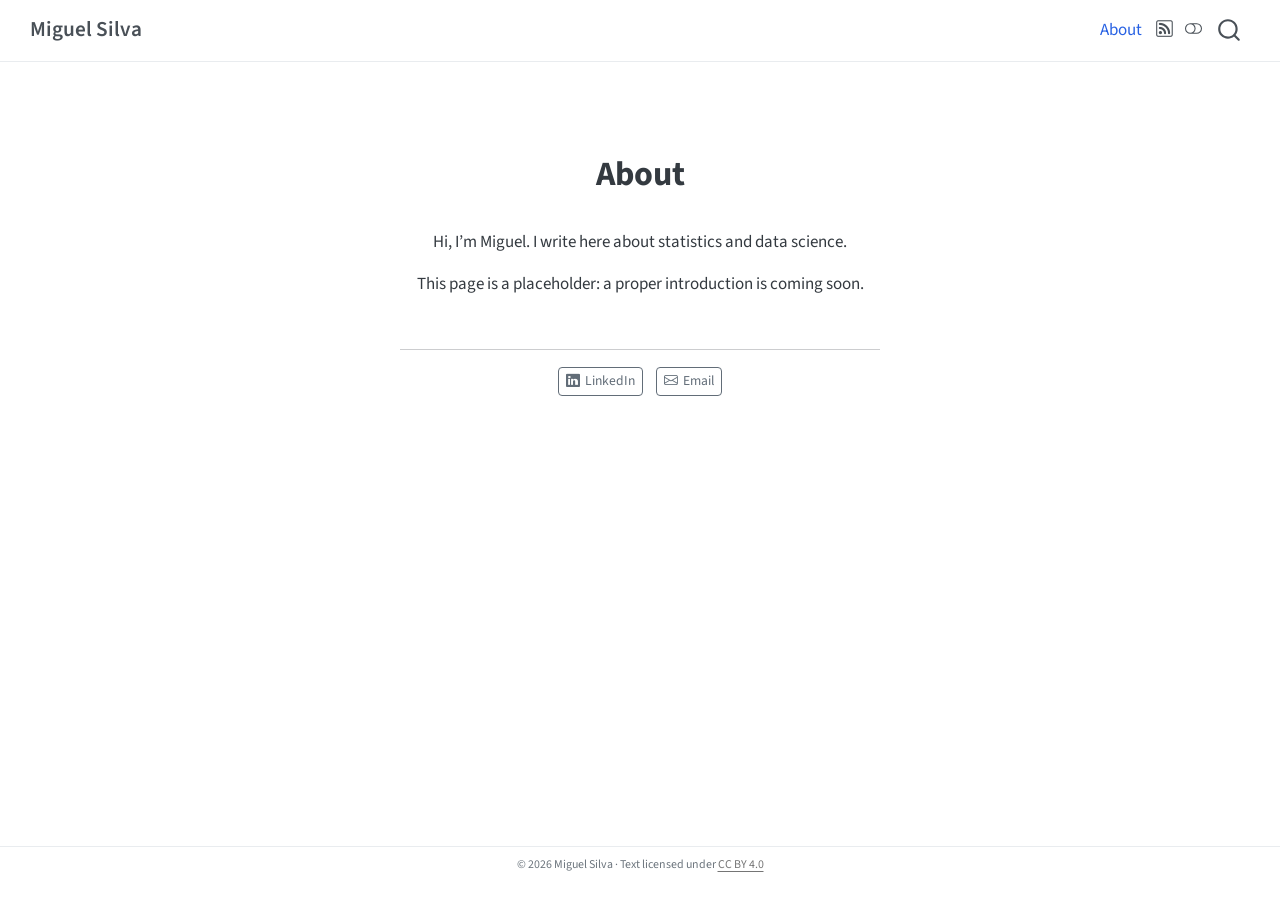
==== commit 713b8113: "Built site for gh-pages" ====
--- a/about.html
+++ b/about.html
@@ -46,9 +46,9 @@
 <link href="site_libs/quarto-html/quarto-syntax-highlighting-bf27225e3a48a9273f3daa8f8e829971.css" rel="stylesheet" class="quarto-color-scheme-extra" id="quarto-text-highlighting-styles">
 <script src="site_libs/bootstrap/bootstrap.min.js"></script>
 <link href="site_libs/bootstrap/bootstrap-icons.css" rel="stylesheet">
-<link href="site_libs/bootstrap/bootstrap-2afca2b6ed1b3658d4a85f75a307638c.min.css" rel="stylesheet" append-hash="true" class="quarto-color-scheme" id="quarto-bootstrap" data-mode="light">
-<link href="site_libs/bootstrap/bootstrap-dark-8a51594c371709e373853a8535b5caae.min.css" rel="stylesheet" append-hash="true" class="quarto-color-scheme quarto-color-alternate" id="quarto-bootstrap" data-mode="dark">
-<link href="site_libs/bootstrap/bootstrap-2afca2b6ed1b3658d4a85f75a307638c.min.css" rel="stylesheet" append-hash="true" class="quarto-color-scheme-extra" id="quarto-bootstrap" data-mode="light">
+<link href="site_libs/bootstrap/bootstrap-95fe94e7962c9a694e449c46213fc762.min.css" rel="stylesheet" append-hash="true" class="quarto-color-scheme" id="quarto-bootstrap" data-mode="light">
+<link href="site_libs/bootstrap/bootstrap-dark-d9301a5be937a5623bcd33617a2bae24.min.css" rel="stylesheet" append-hash="true" class="quarto-color-scheme quarto-color-alternate" id="quarto-bootstrap" data-mode="dark">
+<link href="site_libs/bootstrap/bootstrap-95fe94e7962c9a694e449c46213fc762.min.css" rel="stylesheet" append-hash="true" class="quarto-color-scheme-extra" id="quarto-bootstrap" data-mode="light">
 <script id="quarto-search-options" type="application/json">{
   "location": "navbar",
   "copy-button": false,
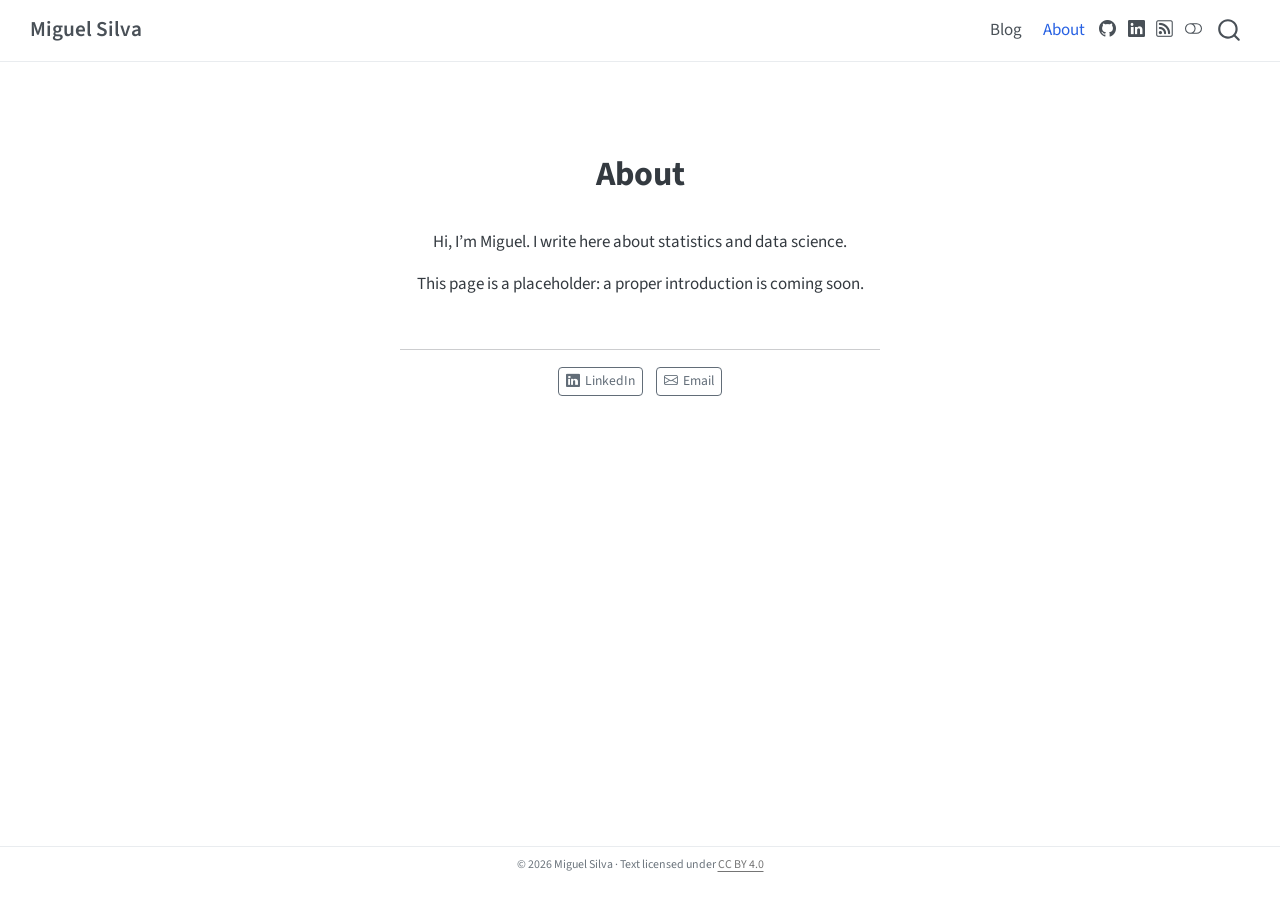
==== commit ab96773f: "Built site for gh-pages" ====
--- a/about.html
+++ b/about.html
@@ -267,12 +267,18 @@
           <div class="collapse navbar-collapse" id="navbarCollapse">
             <ul class="navbar-nav navbar-nav-scroll ms-auto">
   <li class="nav-item">
+    <a class="nav-link" href="./index.html"> 
+<span class="menu-text">Blog</span></a>
+  </li>  
+  <li class="nav-item">
     <a class="nav-link active" href="./about.html" aria-current="page"> 
 <span class="menu-text">About</span></a>
   </li>  
 </ul>
           </div> <!-- /navcollapse -->
-            <div class="quarto-navbar-tools">
+            <div class="quarto-navbar-tools tools-wide">
+    <a href="https://github.com/miguelsilva15" title="" class="quarto-navigation-tool px-1" aria-label=""><i class="bi bi-github"></i></a>
+    <a href="https://www.linkedin.com/in/masilvaf/" title="" class="quarto-navigation-tool px-1" aria-label=""><i class="bi bi-linkedin"></i></a>
     <a href="./index.xml" title="" class="quarto-navigation-tool px-1" aria-label=""><i class="bi bi-rss"></i></a>
   <a href="" class="quarto-color-scheme-toggle quarto-navigation-tool  px-1" onclick="window.quartoToggleColorScheme(); return false;" title="Toggle dark mode"><i class="bi"></i></a>
 </div>
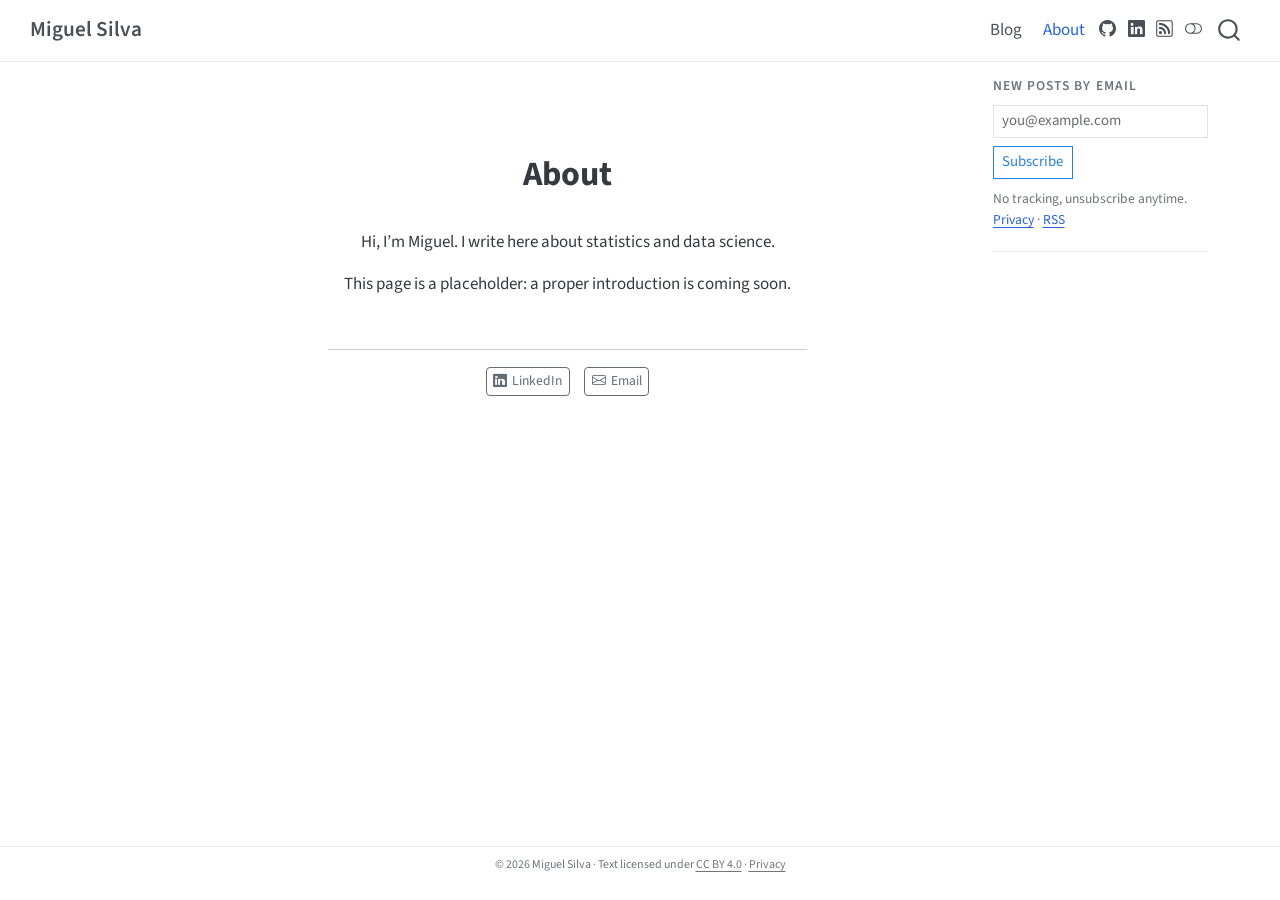
==== commit b39ad353: "Built site for gh-pages" ====
--- a/about.html
+++ b/about.html
@@ -46,9 +46,9 @@
 <link href="site_libs/quarto-html/quarto-syntax-highlighting-bf27225e3a48a9273f3daa8f8e829971.css" rel="stylesheet" class="quarto-color-scheme-extra" id="quarto-text-highlighting-styles">
 <script src="site_libs/bootstrap/bootstrap.min.js"></script>
 <link href="site_libs/bootstrap/bootstrap-icons.css" rel="stylesheet">
-<link href="site_libs/bootstrap/bootstrap-95fe94e7962c9a694e449c46213fc762.min.css" rel="stylesheet" append-hash="true" class="quarto-color-scheme" id="quarto-bootstrap" data-mode="light">
-<link href="site_libs/bootstrap/bootstrap-dark-d9301a5be937a5623bcd33617a2bae24.min.css" rel="stylesheet" append-hash="true" class="quarto-color-scheme quarto-color-alternate" id="quarto-bootstrap" data-mode="dark">
-<link href="site_libs/bootstrap/bootstrap-95fe94e7962c9a694e449c46213fc762.min.css" rel="stylesheet" append-hash="true" class="quarto-color-scheme-extra" id="quarto-bootstrap" data-mode="light">
+<link href="site_libs/bootstrap/bootstrap-536b77e442d74c6d0c62a0903cf52bfc.min.css" rel="stylesheet" append-hash="true" class="quarto-color-scheme" id="quarto-bootstrap" data-mode="light">
+<link href="site_libs/bootstrap/bootstrap-dark-fa6350119639496619ce97b7121748a3.min.css" rel="stylesheet" append-hash="true" class="quarto-color-scheme quarto-color-alternate" id="quarto-bootstrap" data-mode="dark">
+<link href="site_libs/bootstrap/bootstrap-536b77e442d74c6d0c62a0903cf52bfc.min.css" rel="stylesheet" append-hash="true" class="quarto-color-scheme-extra" id="quarto-bootstrap" data-mode="light">
 <script id="quarto-search-options" type="application/json">{
   "location": "navbar",
   "copy-button": false,
@@ -87,7 +87,7 @@
 <meta name="twitter:card" content="summary">
 </head>
 
-<body class="nav-fixed fullcontent quarto-light"><script id="quarto-html-before-body" type="application/javascript">
+<body class="nav-fixed quarto-light"><script id="quarto-html-before-body" type="application/javascript">
     const toggleBodyColorMode = (bsSheetEl) => {
       const mode = bsSheetEl.getAttribute("data-mode");
       const bodyEl = window.document.querySelector("body");
@@ -289,7 +289,20 @@
 <div id="quarto-content" class="quarto-container page-columns page-rows-contents page-layout-article page-navbar">
 <!-- sidebar -->
 <!-- margin-sidebar -->
-    
+    <div id="quarto-margin-sidebar" class="sidebar margin-sidebar"><div class="quarto-margin-header"><div class="margin-header-item">
+<!-- Email subscription (Buttondown). A plain form post, as Buttondown requires: no JavaScript. -->
+<div class="subscribe-box">
+  <form action="https://buttondown.com/api/emails/embed-subscribe/migsilva15" method="post" target="_blank">
+    <label for="subscribe-email" class="subscribe-title">New posts by email</label>
+    <input type="email" name="email" id="subscribe-email" class="form-control form-control-sm" placeholder="you@example.com" autocomplete="email" required="">
+    <button type="submit" class="btn btn-outline-primary btn-sm">Subscribe</button>
+  </form>
+  <p class="subscribe-note">No tracking, unsubscribe anytime. <a href="./privacy.html">Privacy</a> · <a href="./index.xml">RSS</a></p>
+</div>
+
+</div></div>
+        
+    </div>
 <!-- main -->
 <div class="quarto-about-jolla">
  <header id="title-block-header" class="quarto-title-block default">
@@ -731,7 +744,7 @@
       &nbsp;
     </div>   
     <div class="nav-footer-center">
-<p>© 2026 Miguel Silva · Text licensed under <a href="https://creativecommons.org/licenses/by/4.0/">CC BY 4.0</a></p>
+<p>© 2026 Miguel Silva · Text licensed under <a href="https://creativecommons.org/licenses/by/4.0/">CC BY 4.0</a> · <a href="./privacy.html">Privacy</a></p>
 </div>
     <div class="nav-footer-right">
       &nbsp;
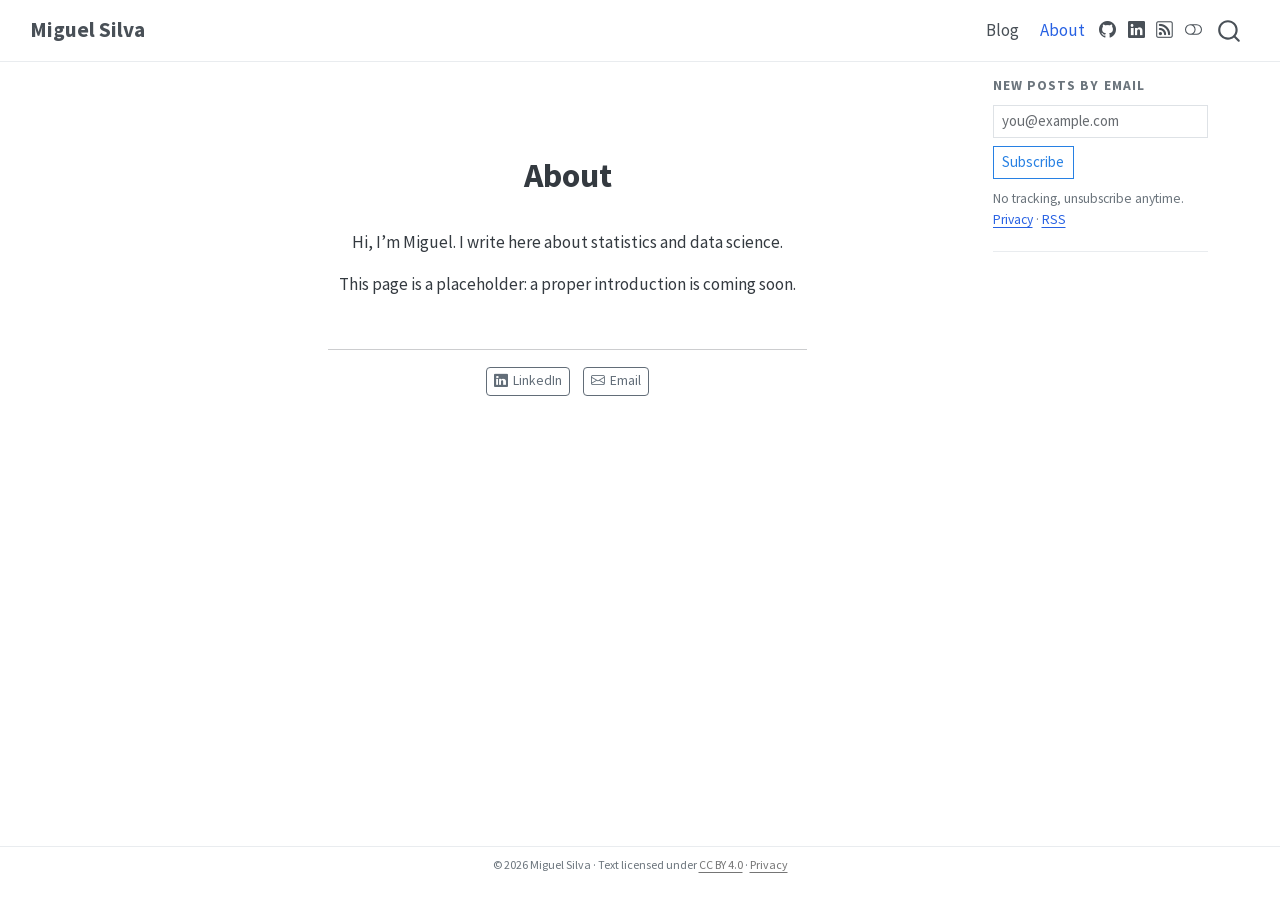
==== commit 6c34a62c: "Built site for gh-pages" ====
--- a/about.html
+++ b/about.html
@@ -46,9 +46,9 @@
 <link href="site_libs/quarto-html/quarto-syntax-highlighting-bf27225e3a48a9273f3daa8f8e829971.css" rel="stylesheet" class="quarto-color-scheme-extra" id="quarto-text-highlighting-styles">
 <script src="site_libs/bootstrap/bootstrap.min.js"></script>
 <link href="site_libs/bootstrap/bootstrap-icons.css" rel="stylesheet">
-<link href="site_libs/bootstrap/bootstrap-536b77e442d74c6d0c62a0903cf52bfc.min.css" rel="stylesheet" append-hash="true" class="quarto-color-scheme" id="quarto-bootstrap" data-mode="light">
-<link href="site_libs/bootstrap/bootstrap-dark-fa6350119639496619ce97b7121748a3.min.css" rel="stylesheet" append-hash="true" class="quarto-color-scheme quarto-color-alternate" id="quarto-bootstrap" data-mode="dark">
-<link href="site_libs/bootstrap/bootstrap-536b77e442d74c6d0c62a0903cf52bfc.min.css" rel="stylesheet" append-hash="true" class="quarto-color-scheme-extra" id="quarto-bootstrap" data-mode="light">
+<link href="site_libs/bootstrap/bootstrap-f58cd8e748e2a54258617936aeda4af6.min.css" rel="stylesheet" append-hash="true" class="quarto-color-scheme" id="quarto-bootstrap" data-mode="light">
+<link href="site_libs/bootstrap/bootstrap-dark-43f3ff1d319abb9f98be1abb1269bc9a.min.css" rel="stylesheet" append-hash="true" class="quarto-color-scheme quarto-color-alternate" id="quarto-bootstrap" data-mode="dark">
+<link href="site_libs/bootstrap/bootstrap-f58cd8e748e2a54258617936aeda4af6.min.css" rel="stylesheet" append-hash="true" class="quarto-color-scheme-extra" id="quarto-bootstrap" data-mode="light">
 <script id="quarto-search-options" type="application/json">{
   "location": "navbar",
   "copy-button": false,
